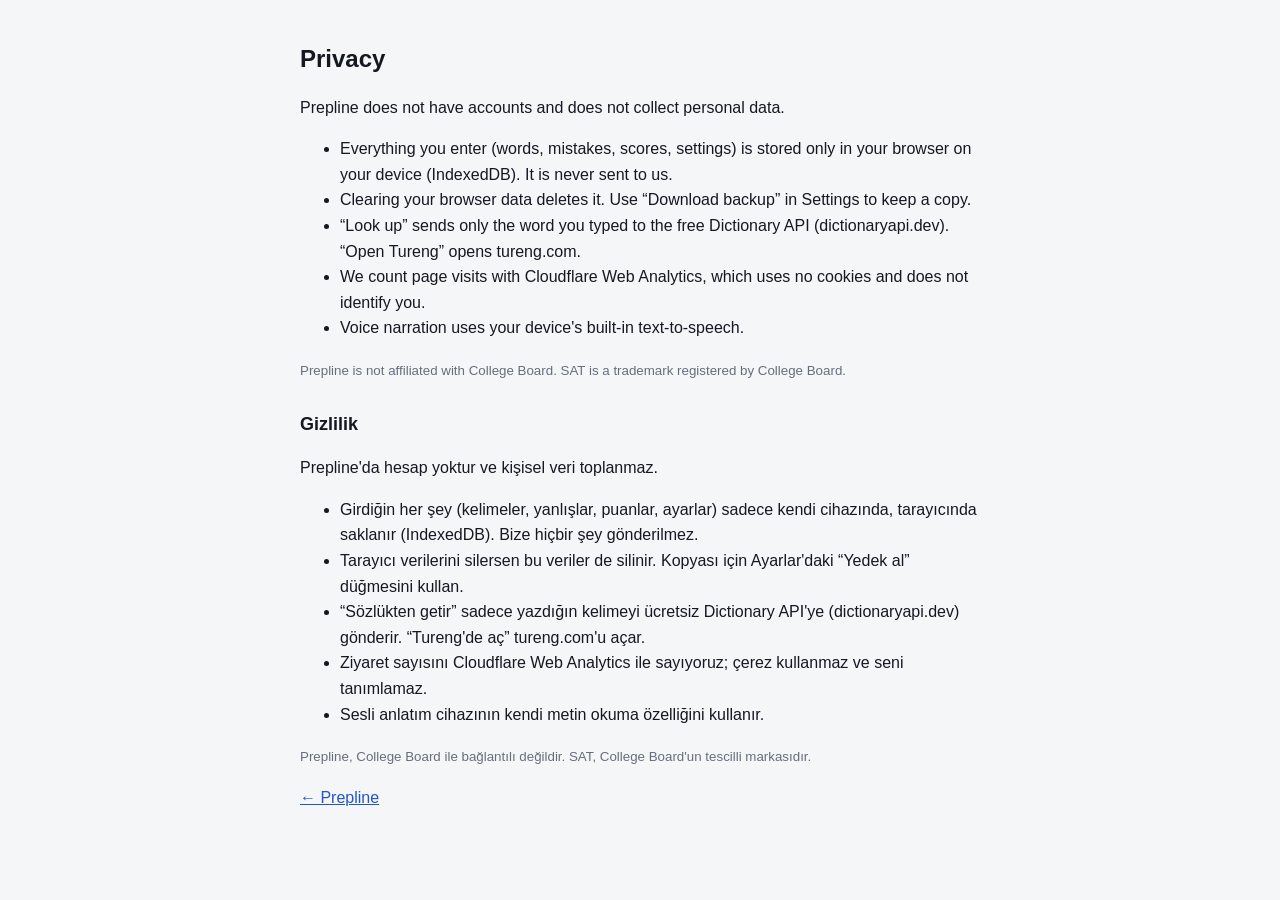
==== public/privacy.html @ 70d4f8e0 "Serve only public/ folder, link source code (v1.0.1) - Move site files into public/ and add wrangler" ====
<!doctype html>
<html lang="en"><head><meta charset="utf-8"><meta name="viewport" content="width=device-width,initial-scale=1">
<title>Prepline — Privacy</title>
<style>
:root{--bg:#f5f6f8;--fg:#141821;--dim:#666e7d;--acc:#2255c8}
@media (prefers-color-scheme:dark){:root{--bg:#0b0e14;--fg:#e8ecf3;--dim:#8c95a6;--acc:#4a86ff}}
body{background:var(--bg);color:var(--fg);font:16px/1.6 -apple-system,BlinkMacSystemFont,"Segoe UI",Roboto,sans-serif;margin:0;padding:24px 16px}
main{max-width:680px;margin:0 auto}h1{font-size:24px}h2{font-size:18px;margin-top:28px}p,li{color:var(--fg)}small{color:var(--dim)}a{color:var(--acc)}
</style></head><body><main>
<h1>Privacy</h1>
<p>Prepline does not have accounts and does not collect personal data.</p>
<ul>
<li>Everything you enter (words, mistakes, scores, settings) is stored only in your browser on your device (IndexedDB). It is never sent to us.</li>
<li>Clearing your browser data deletes it. Use “Download backup” in Settings to keep a copy.</li>
<li>“Look up” sends only the word you typed to the free Dictionary API (dictionaryapi.dev). “Open Tureng” opens tureng.com.</li>
<li>We count page visits with Cloudflare Web Analytics, which uses no cookies and does not identify you.</li>
<li>Voice narration uses your device's built-in text-to-speech.</li>
</ul>
<p><small>Prepline is not affiliated with College Board. SAT is a trademark registered by College Board.</small></p>
<h2>Gizlilik</h2>
<p>Prepline'da hesap yoktur ve kişisel veri toplanmaz.</p>
<ul>
<li>Girdiğin her şey (kelimeler, yanlışlar, puanlar, ayarlar) sadece kendi cihazında, tarayıcında saklanır (IndexedDB). Bize hiçbir şey gönderilmez.</li>
<li>Tarayıcı verilerini silersen bu veriler de silinir. Kopyası için Ayarlar'daki “Yedek al” düğmesini kullan.</li>
<li>“Sözlükten getir” sadece yazdığın kelimeyi ücretsiz Dictionary API'ye (dictionaryapi.dev) gönderir. “Tureng'de aç” tureng.com'u açar.</li>
<li>Ziyaret sayısını Cloudflare Web Analytics ile sayıyoruz; çerez kullanmaz ve seni tanımlamaz.</li>
<li>Sesli anlatım cihazının kendi metin okuma özelliğini kullanır.</li>
</ul>
<p><small>Prepline, College Board ile bağlantılı değildir. SAT, College Board'un tescilli markasıdır.</small></p>
<p><a href="./">← Prepline</a></p>
</main></body></html>
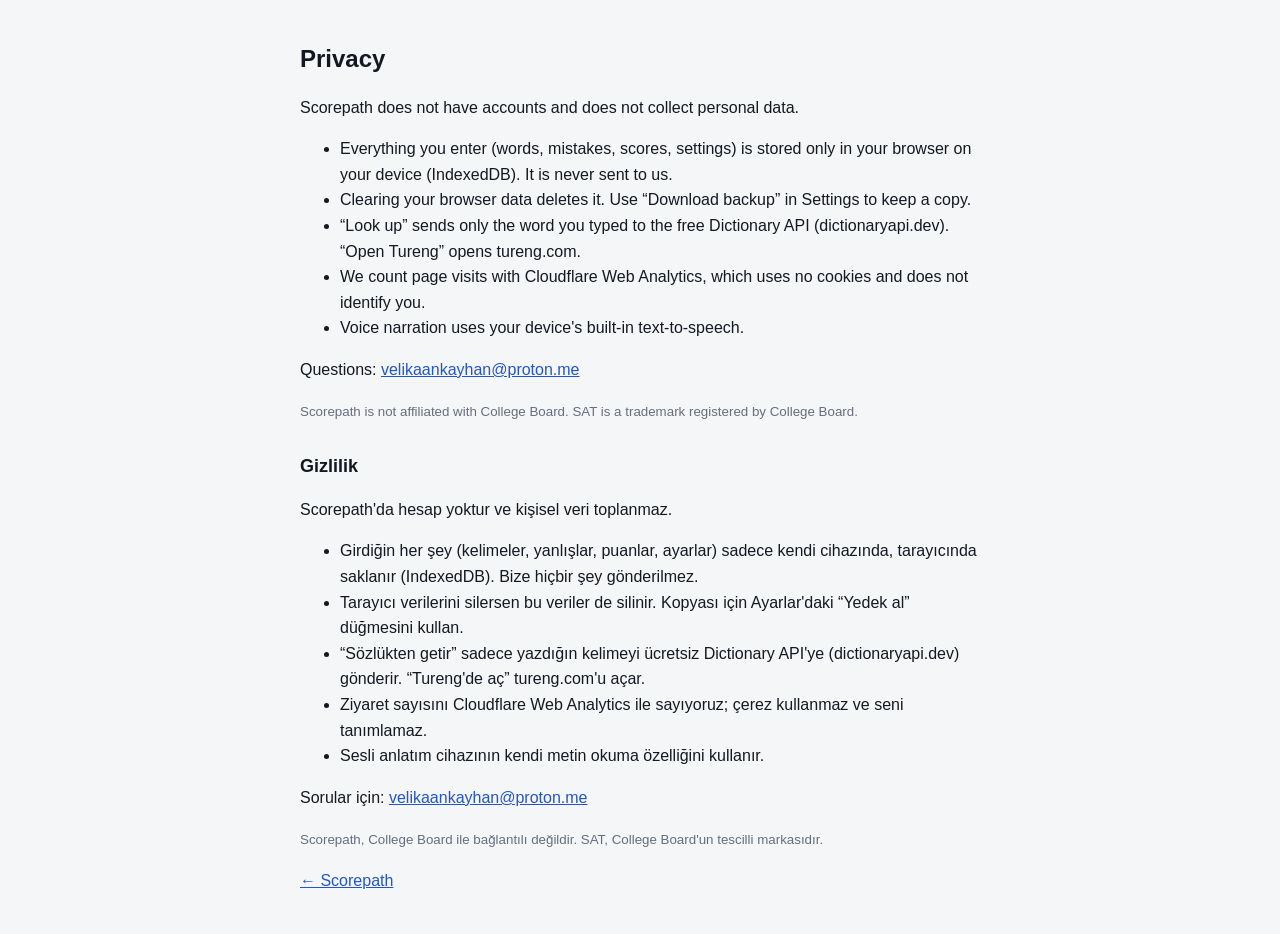
==== commit 45268e94: "Rename to Scorepath, feedback by email (v1.2.0) - App name, title, manifest, share image, privacy pa" ====
--- a/public/privacy.html
+++ b/public/privacy.html
@@ -1,6 +1,6 @@
 <!doctype html>
 <html lang="en"><head><meta charset="utf-8"><meta name="viewport" content="width=device-width,initial-scale=1">
-<title>Prepline — Privacy</title>
+<title>Scorepath — Privacy</title>
 <style>
 :root{--bg:#f5f6f8;--fg:#141821;--dim:#666e7d;--acc:#2255c8}
 @media (prefers-color-scheme:dark){:root{--bg:#0b0e14;--fg:#e8ecf3;--dim:#8c95a6;--acc:#4a86ff}}
@@ -8,7 +8,7 @@
 main{max-width:680px;margin:0 auto}h1{font-size:24px}h2{font-size:18px;margin-top:28px}p,li{color:var(--fg)}small{color:var(--dim)}a{color:var(--acc)}
 </style></head><body><main>
 <h1>Privacy</h1>
-<p>Prepline does not have accounts and does not collect personal data.</p>
+<p>Scorepath does not have accounts and does not collect personal data.</p>
 <ul>
 <li>Everything you enter (words, mistakes, scores, settings) is stored only in your browser on your device (IndexedDB). It is never sent to us.</li>
 <li>Clearing your browser data deletes it. Use “Download backup” in Settings to keep a copy.</li>
@@ -16,9 +16,10 @@
 <li>We count page visits with Cloudflare Web Analytics, which uses no cookies and does not identify you.</li>
 <li>Voice narration uses your device's built-in text-to-speech.</li>
 </ul>
-<p><small>Prepline is not affiliated with College Board. SAT is a trademark registered by College Board.</small></p>
+<p>Questions: <a href="mailto:velikaankayhan@proton.me">velikaankayhan@proton.me</a></p>
+<p><small>Scorepath is not affiliated with College Board. SAT is a trademark registered by College Board.</small></p>
 <h2>Gizlilik</h2>
-<p>Prepline'da hesap yoktur ve kişisel veri toplanmaz.</p>
+<p>Scorepath'da hesap yoktur ve kişisel veri toplanmaz.</p>
 <ul>
 <li>Girdiğin her şey (kelimeler, yanlışlar, puanlar, ayarlar) sadece kendi cihazında, tarayıcında saklanır (IndexedDB). Bize hiçbir şey gönderilmez.</li>
 <li>Tarayıcı verilerini silersen bu veriler de silinir. Kopyası için Ayarlar'daki “Yedek al” düğmesini kullan.</li>
@@ -26,6 +27,7 @@
 <li>Ziyaret sayısını Cloudflare Web Analytics ile sayıyoruz; çerez kullanmaz ve seni tanımlamaz.</li>
 <li>Sesli anlatım cihazının kendi metin okuma özelliğini kullanır.</li>
 </ul>
-<p><small>Prepline, College Board ile bağlantılı değildir. SAT, College Board'un tescilli markasıdır.</small></p>
-<p><a href="./">← Prepline</a></p>
+<p>Sorular için: <a href="mailto:velikaankayhan@proton.me">velikaankayhan@proton.me</a></p>
+<p><small>Scorepath, College Board ile bağlantılı değildir. SAT, College Board'un tescilli markasıdır.</small></p>
+<p><a href="./">← Scorepath</a></p>
 </main></body></html>
